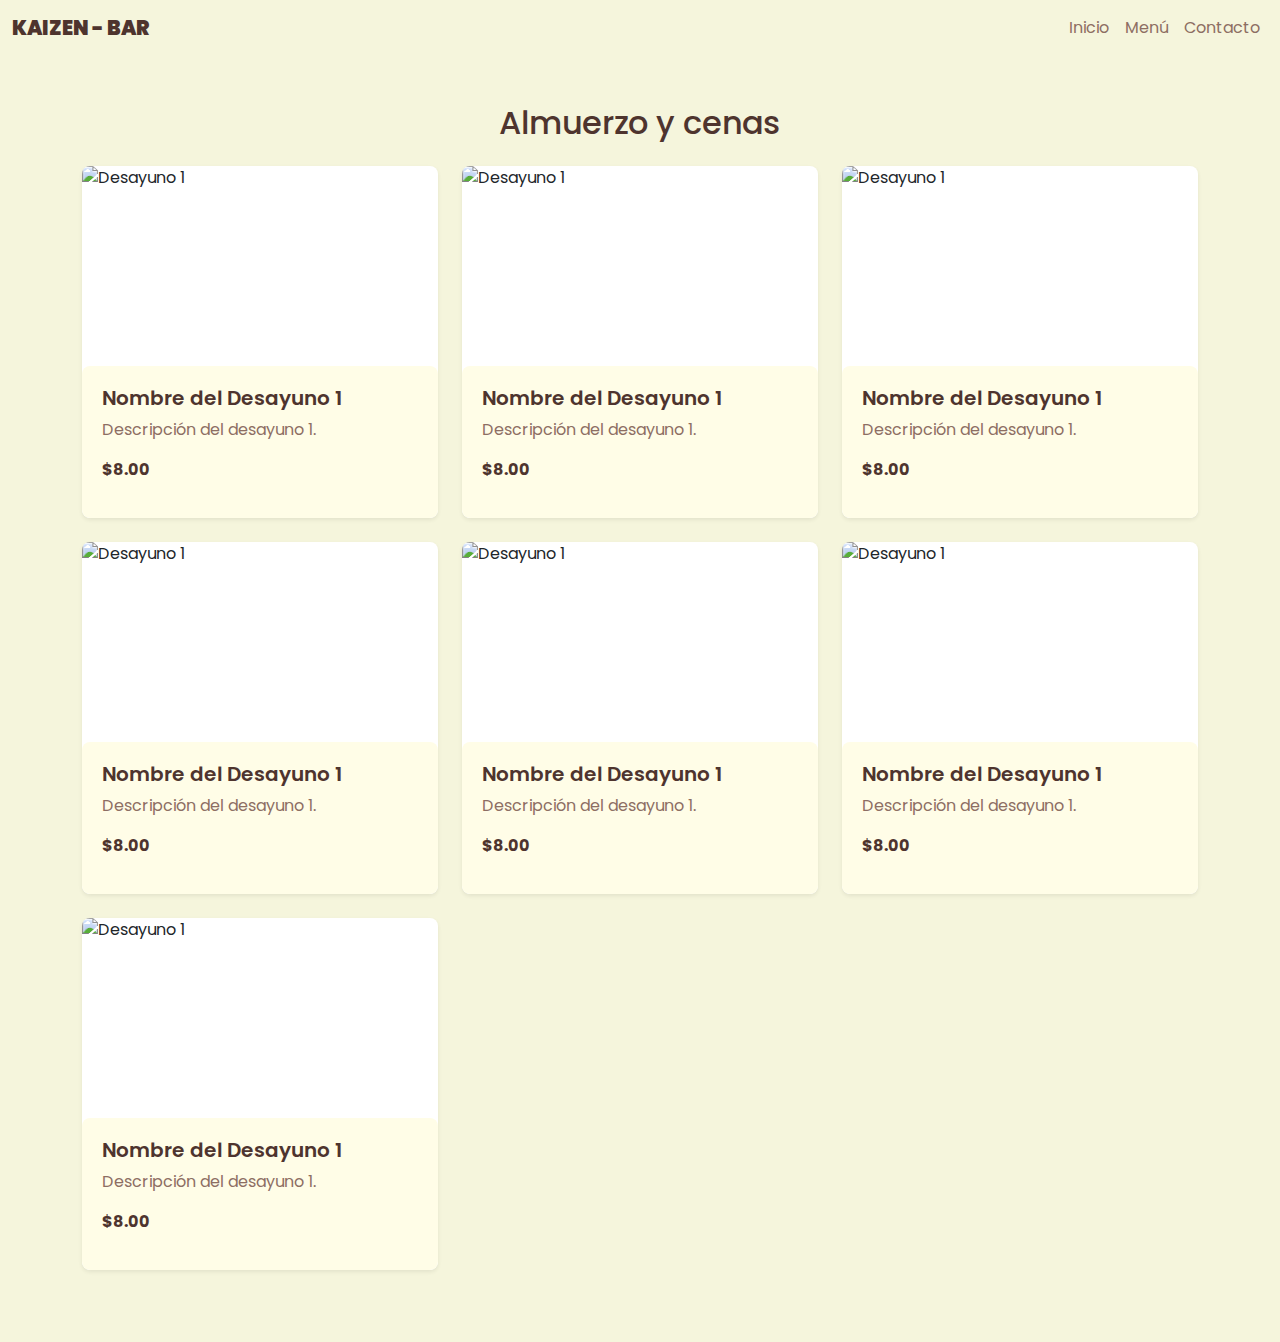
==== pages/almuerzo-cena.html @ 5dbc1cd2 "Base de app-bar / carta Web" ====
<!DOCTYPE html>
<html lang="es">
<head>
    <meta charset="UTF-8">
    <meta name="viewport" content="width=device-width, initial-scale=1.0">
    <title>Desayunos / Meriendas</title>
    <link href="https://fonts.googleapis.com/css2?family=Poppins:wght@300;400;600&display=swap" rel="stylesheet">
    <link href="https://cdn.jsdelivr.net/npm/bootstrap@5.3.0/dist/css/bootstrap.min.css" rel="stylesheet">
    <link rel="stylesheet" href="/css/styles.css">
</head>
<body>

    <!-- Navbar -->
    <nav class="navbar navbar-expand-lg navbar-light bg-transparent">
        <div class="container-fluid">
            <a class="navbar-brand" href="/index.html"><strong>KAIZEN - BAR</strong></a>
            <button class="navbar-toggler" type="button" data-bs-toggle="collapse" data-bs-target="#navbarNav" aria-controls="navbarNav" aria-expanded="false" aria-label="Toggle navigation">
                <span class="navbar-toggler-icon"></span>
            </button>
            <div class="collapse navbar-collapse" id="navbarNav">
                <ul class="navbar-nav ms-auto">
                    <li class="nav-item">
                        <a class="nav-link" href="/index.html">Inicio</a>
                    </li>
                    <li class="nav-item">
                        <a class="nav-link active" aria-current="page" href="/pages/menu.html">Menú</a>
                    </li>
                    <li class="nav-item">
                        <a class="nav-link" href="#">Contacto</a>
                    </li>
                </ul>
            </div>
        </div>
    </nav>

    <!-- Desayunos/Meriendas Section -->
    <section class="category-section py-5">
        <div class="container">
            <h2 class="text-center mb-4">Almuerzo y cenas</h2>
            <div class="row">
                <!-- Item 1 -->
                <div class="col-md-4 mb-4">
                    <div class="card border-0 shadow-sm">
                        <img src="/images/6pasta.jpg" class="card-img-top" alt="Desayuno 1">
                        <div class="card-body">
                            <h5 class="card-title">Nombre del Desayuno 1</h5>
                            <p class="card-text">Descripción del desayuno 1.</p>
                            <p class="card-price">$8.00</p>
                        </div>
                    </div>
                </div>
                <!-- Add more items as needed -->
                 
                <div class="col-md-4 mb-4">
                    <div class="card border-0 shadow-sm">
                        <img src="/images/6pasta.jpg" class="card-img-top" alt="Desayuno 1">
                        <div class="card-body">
                            <h5 class="card-title">Nombre del Desayuno 1</h5>
                            <p class="card-text">Descripción del desayuno 1.</p>
                            <p class="card-price">$8.00</p>
                        </div>
                    </div>
                </div>

                
                <div class="col-md-4 mb-4">
                    <div class="card border-0 shadow-sm">
                        <img src="/images/6pasta.jpg" class="card-img-top" alt="Desayuno 1">
                        <div class="card-body">
                            <h5 class="card-title">Nombre del Desayuno 1</h5>
                            <p class="card-text">Descripción del desayuno 1.</p>
                            <p class="card-price">$8.00</p>
                        </div>
                    </div>
                </div>

                
                <div class="col-md-4 mb-4">
                    <div class="card border-0 shadow-sm">
                        <img src="/images/6pasta.jpg" class="card-img-top" alt="Desayuno 1">
                        <div class="card-body">
                            <h5 class="card-title">Nombre del Desayuno 1</h5>
                            <p class="card-text">Descripción del desayuno 1.</p>
                            <p class="card-price">$8.00</p>
                        </div>
                    </div>
                </div>

                
                <div class="col-md-4 mb-4">
                    <div class="card border-0 shadow-sm">
                        <img src="/images/6pasta.jpg" class="card-img-top" alt="Desayuno 1">
                        <div class="card-body">
                            <h5 class="card-title">Nombre del Desayuno 1</h5>
                            <p class="card-text">Descripción del desayuno 1.</p>
                            <p class="card-price">$8.00</p>
                        </div>
                    </div>
                </div>

                
                <div class="col-md-4 mb-4">
                    <div class="card border-0 shadow-sm">
                        <img src="/images/6pasta.jpg" class="card-img-top" alt="Desayuno 1">
                        <div class="card-body">
                            <h5 class="card-title">Nombre del Desayuno 1</h5>
                            <p class="card-text">Descripción del desayuno 1.</p>
                            <p class="card-price">$8.00</p>
                        </div>
                    </div>
                </div>

                
                <div class="col-md-4 mb-4">
                    <div class="card border-0 shadow-sm">
                        <img src="/images/6pasta.jpg" class="card-img-top" alt="Desayuno 1">
                        <div class="card-body">
                            <h5 class="card-title">Nombre del Desayuno 1</h5>
                            <p class="card-text">Descripción del desayuno 1.</p>
                            <p class="card-price">$8.00</p>
                        </div>
                    </div>
                </div>
            </div>
        </div>
    </section>

    <script src="https://cdn.jsdelivr.net/npm/bootstrap@5.3.0/dist/js/bootstrap.bundle.min.js"></script>
</body>
</html>
---- css/styles.css ----
body {
    font-family: 'Poppins', sans-serif;
    background-color: #F5F5DC; /* Beige Claro */
    color: #4E342E; /* Marrón Oscuro */
}

.navbar-brand {
    font-weight: 600;
    color: #4E342E !important; /* Marrón Oscuro */
}

.nav-link {
    color: #8D6E63 !important; /* Marrón Medio */
    transition: color 0.3s;
}

.nav-link:hover {
    color: #4E342E !important; /* Marrón Oscuro */
}

 .hero-section {
    height: 100vh;
    background-image: url('/images/5.jpg'); 
    background-size: cover;
    background-position: center;
    text-shadow: 0 0 10px rgba(0, 0, 0, 0.2);
    color: #FFFDE7; 
}


@keyframes fadeIn {
    0% {
        opacity: 0;
        transform: scale(0.8);
    }
    100% {
        opacity: 1;
        transform: scale(1);
    }
}


.hero-section h1 {
    font-size: 4rem;
    font-weight: 800;
    color: #FFFDE7;
    text-shadow: 2px 2px 10px rgba(0, 0, 0, 0.7);
    animation: fadeIn 1.5s ease-in-out;
} 
.hero-section h1 {
    font-size: 4rem; /* Ajusta el tamaño del texto según tus necesidades */
    font-weight: 800; /* Grosor del texto */
    color: #e4d4ce; /* Color del texto */
    text-shadow: 2px 2px 5px rgba(0, 0, 0, 0.6); /* Sombra del texto */
    padding: 10px 20px; /* Espaciado dentro del fondo */
    border-radius: 5px; /* Bordes redondeados */
    background-color: rgba(0, 0, 0, 0.3); /* Fondo semitransparente para el texto */
}


.hero-section .lead {
    color: #a37767; /* Marrón Medio */
    font-size: 1.2rem;
    text-shadow: 2px 2px 5px rgba(0, 0, 0, 0.6); /* Sombra del texto */
    font-weight: 300;
    margin-bottom: 30px;
}

.btn-primary {
    background-color: #8D6E63; /* Marrón Medio */
    border-color: #8D6E63;
    transition: background-color 0.3s, border-color 0.3s;
}

.btn-primary:hover {
    background-color: #4E342E; /* Marrón Oscuro */
    border-color: #4E342E;
}


/* menuuuuuu */


.menu-section {
    background-color: #F5F5DC; /* Beige Claro */
    padding: 60px 0;
}

.menu-category {
    background-color: #FFFDE7; /* Blanco Suave */
    padding: 30px;
    border-radius: 8px;
    box-shadow: 0 4px 8px rgba(0, 0, 0, 0.1);
}

.menu-category h2 {
    color: #4E342E; /* Marrón Oscuro */
    font-size: 2.5rem;
    margin-bottom: 30px;
    font-weight: 600;
}

.card {
    border-radius: 8px;
    overflow: hidden;
}

.card-img-top {
    height: 200px;
    object-fit: cover;
}

.card-title {
    color: #4E342E; /* Marrón Oscuro */
    font-weight: 600;
}

.card-text {
    color: #8D6E63; /* Marrón Medio */
}

.card-price {
    color: #4E342E; /* Marrón Oscuro */
    font-weight: 700;
}

.card-body {
    background-color: #FFFDE7; /* Blanco Suave */
    padding: 20px;
    border-radius: 8px;
}


.menu-main {
    background-color: #EAE8E2; /* Beige más oscuro para contraste */
    padding: 60px 0;
}

.menu-main h1 {
    color: #4E342E; /* Marrón Oscuro */
    font-size: 2.5rem;
    margin-bottom: 30px;
}


.btn-menu {
    background-color: #8D6E63; /* Marrón Medio */
    border-color: #8D6E63;
    color: #FFFDE7; /* Color del texto */
    transition: background-color 0.3s, border-color 0.3s;
}

.btn-menu:hover {
    background-color: #4E342E; /* Marrón Oscuro */
    border-color: #4E342E;
}
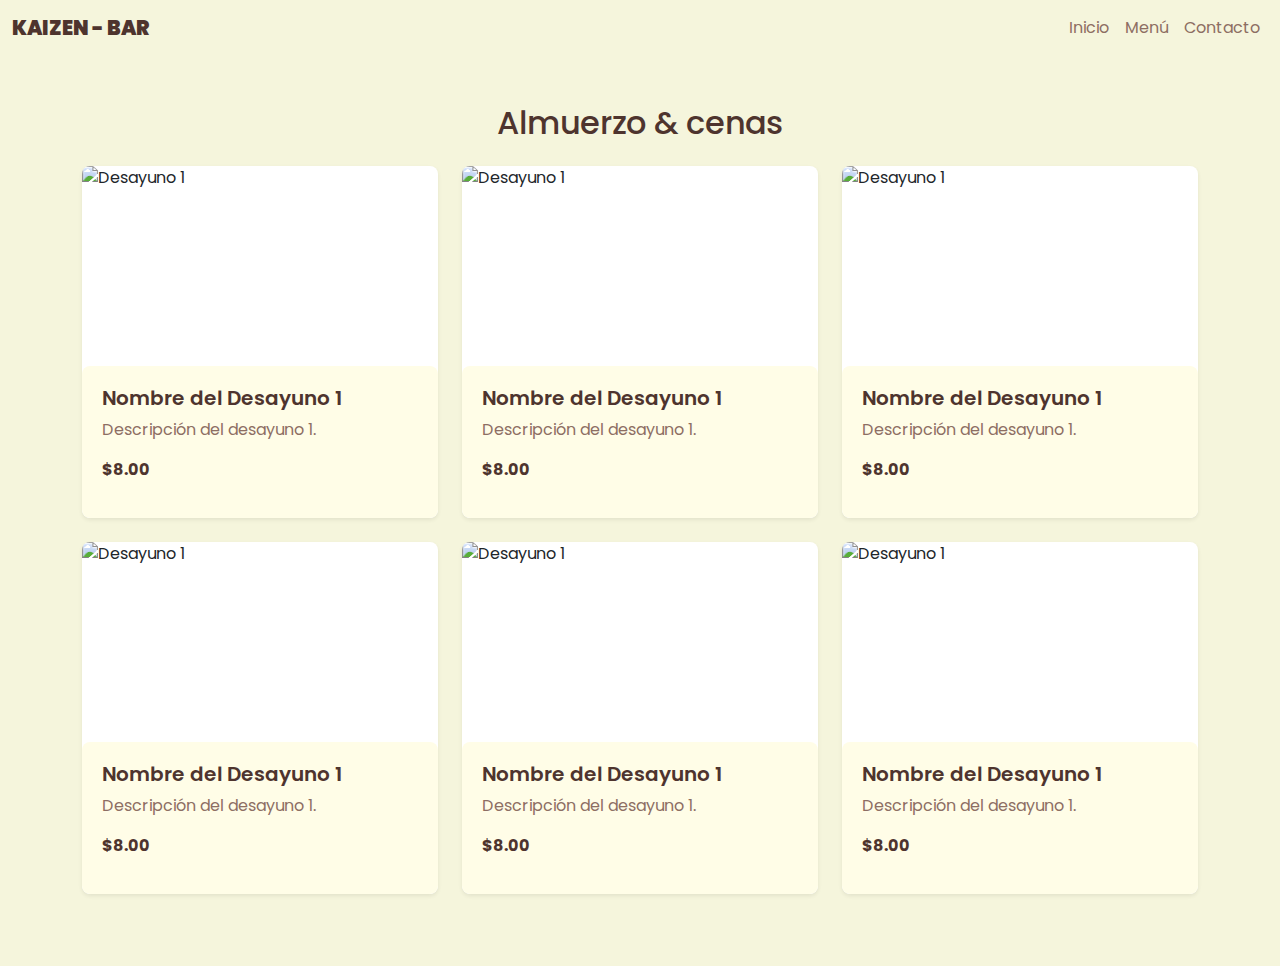
==== commit ee88574e: "actualizacion de todo el sitio" ====
--- a/pages/almuerzo-cena.html
+++ b/pages/almuerzo-cena.html
@@ -9,7 +9,7 @@
     <link rel="stylesheet" href="/css/styles.css">
 </head>
 <body>
-
+<div class="navbar-bg-beige sticky-top">
     <!-- Navbar -->
     <nav class="navbar navbar-expand-lg navbar-light bg-transparent">
         <div class="container-fluid">
@@ -32,11 +32,11 @@
             </div>
         </div>
     </nav>
-
+</div>
     <!-- Desayunos/Meriendas Section -->
     <section class="category-section py-5">
         <div class="container">
-            <h2 class="text-center mb-4">Almuerzo y cenas</h2>
+            <h2 class="text-center mb-4">Almuerzo & cenas</h2>
             <div class="row">
                 <!-- Item 1 -->
                 <div class="col-md-4 mb-4">
@@ -50,7 +50,19 @@
                     </div>
                 </div>
                 <!-- Add more items as needed -->
-                 
+
+                <div class="col-md-4 mb-4">
+                    <div class="card border-0 shadow-sm">
+                        <img src="/images/8tortilla.jpg" class="card-img-top" alt="Desayuno 1">
+                        <div class="card-body">
+                            <h5 class="card-title">Nombre del Desayuno 1</h5>
+                            <p class="card-text">Descripción del desayuno 1.</p>
+                            <p class="card-price">$8.00</p>
+                        </div>
+                    </div>
+                </div>
+
+
                 <div class="col-md-4 mb-4">
                     <div class="card border-0 shadow-sm">
                         <img src="/images/6pasta.jpg" class="card-img-top" alt="Desayuno 1">
@@ -62,7 +74,17 @@
                     </div>
                 </div>
 
-                
+
+                <div class="col-md-4 mb-4">
+                    <div class="card border-0 shadow-sm">
+                        <img src="/images/8tortilla.jpg" class="card-img-top" alt="Desayuno 1">
+                        <div class="card-body">
+                            <h5 class="card-title">Nombre del Desayuno 1</h5>
+                            <p class="card-text">Descripción del desayuno 1.</p>
+                            <p class="card-price">$8.00</p>
+                        </div>
+                    </div>
+                </div>
                 <div class="col-md-4 mb-4">
                     <div class="card border-0 shadow-sm">
                         <img src="/images/6pasta.jpg" class="card-img-top" alt="Desayuno 1">
@@ -73,11 +95,9 @@
                         </div>
                     </div>
                 </div>
-
-                
                 <div class="col-md-4 mb-4">
                     <div class="card border-0 shadow-sm">
-                        <img src="/images/6pasta.jpg" class="card-img-top" alt="Desayuno 1">
+                        <img src="/images/8tortilla.jpg" class="card-img-top" alt="Desayuno 1">
                         <div class="card-body">
                             <h5 class="card-title">Nombre del Desayuno 1</h5>
                             <p class="card-text">Descripción del desayuno 1.</p>
@@ -85,46 +105,9 @@
                         </div>
                     </div>
                 </div>
-
-                
-                <div class="col-md-4 mb-4">
-                    <div class="card border-0 shadow-sm">
-                        <img src="/images/6pasta.jpg" class="card-img-top" alt="Desayuno 1">
-                        <div class="card-body">
-                            <h5 class="card-title">Nombre del Desayuno 1</h5>
-                            <p class="card-text">Descripción del desayuno 1.</p>
-                            <p class="card-price">$8.00</p>
-                        </div>
-                    </div>
-                </div>
-
-                
-                <div class="col-md-4 mb-4">
-                    <div class="card border-0 shadow-sm">
-                        <img src="/images/6pasta.jpg" class="card-img-top" alt="Desayuno 1">
-                        <div class="card-body">
-                            <h5 class="card-title">Nombre del Desayuno 1</h5>
-                            <p class="card-text">Descripción del desayuno 1.</p>
-                            <p class="card-price">$8.00</p>
-                        </div>
-                    </div>
-                </div>
-
-                
-                <div class="col-md-4 mb-4">
-                    <div class="card border-0 shadow-sm">
-                        <img src="/images/6pasta.jpg" class="card-img-top" alt="Desayuno 1">
-                        <div class="card-body">
-                            <h5 class="card-title">Nombre del Desayuno 1</h5>
-                            <p class="card-text">Descripción del desayuno 1.</p>
-                            <p class="card-price">$8.00</p>
-                        </div>
-                    </div>
-                </div>
-            </div>
-        </div>
     </section>
 
     <script src="https://cdn.jsdelivr.net/npm/bootstrap@5.3.0/dist/js/bootstrap.bundle.min.js"></script>
 </body>
-</html>
+
+</html>--- a/css/styles.css
+++ b/css/styles.css
@@ -2,6 +2,10 @@
     font-family: 'Poppins', sans-serif;
     background-color: #F5F5DC; /* Beige Claro */
     color: #4E342E; /* Marrón Oscuro */
+}
+
+.navbar-bg-beige{
+    background-color: #F5F5DC; /* Beige Claro */;
 }
 
 .navbar-brand {
@@ -20,7 +24,7 @@
 
  .hero-section {
     height: 100vh;
-    background-image: url('/images/5.jpg'); 
+    background-image: url('/images/3.jpg'); 
     background-size: cover;
     background-position: center;
     text-shadow: 0 0 10px rgba(0, 0, 0, 0.2);
@@ -107,7 +111,7 @@
 
 .card-img-top {
     height: 200px;
-    object-fit: cover;
+    object-fit:cover;
 }
 
 .card-title {
@@ -145,9 +149,12 @@
 
 .btn-menu {
     background-color: #8D6E63; /* Marrón Medio */
+    width: 10rem;
+    height: 5rem;
     border-color: #8D6E63;
     color: #FFFDE7; /* Color del texto */
     transition: background-color 0.3s, border-color 0.3s;
+
 }
 
 .btn-menu:hover {
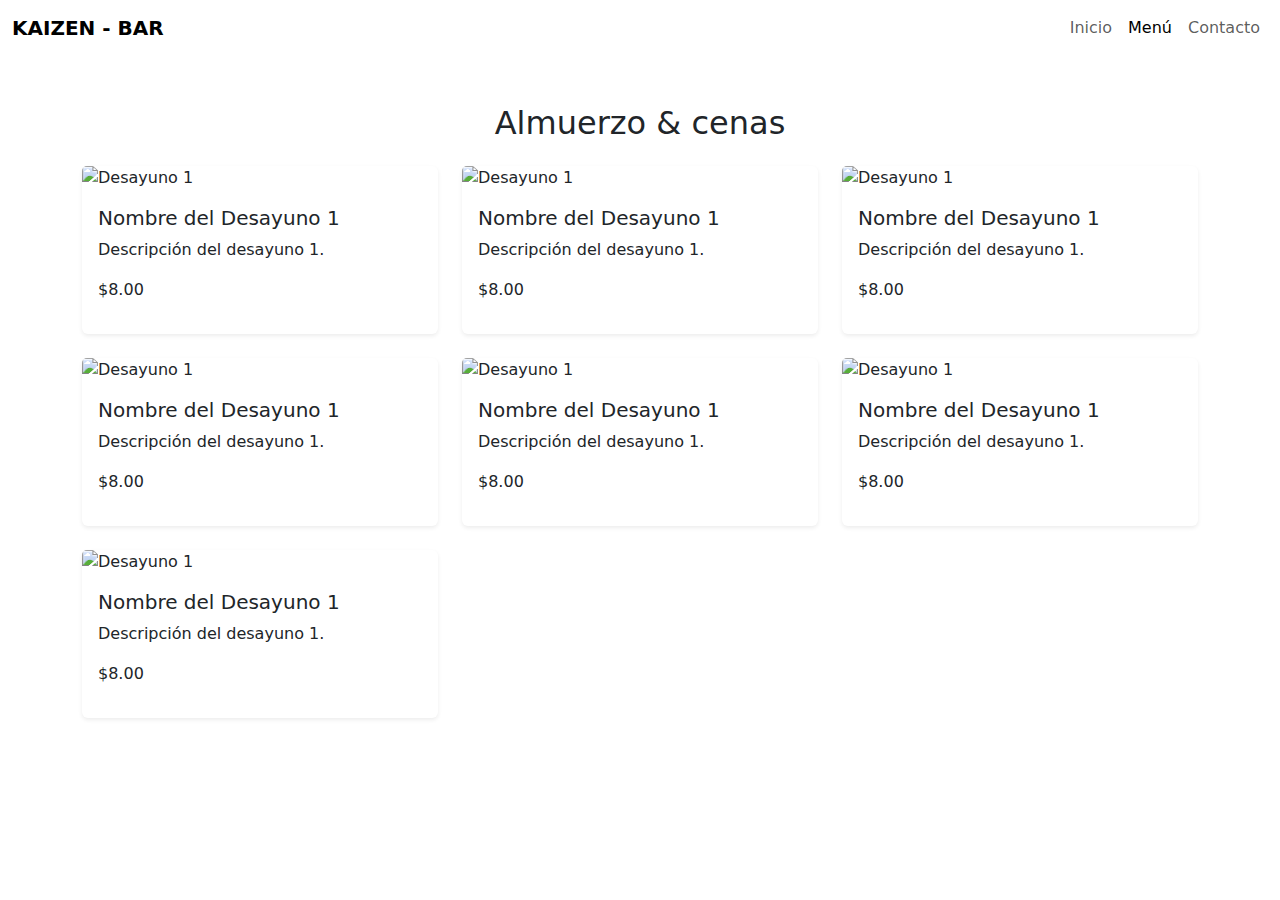
==== commit dabbf844: "Update almuerzo-cena.html" ====
--- a/pages/almuerzo-cena.html
+++ b/pages/almuerzo-cena.html
@@ -6,24 +6,24 @@
     <title>Desayunos / Meriendas</title>
     <link href="https://fonts.googleapis.com/css2?family=Poppins:wght@300;400;600&display=swap" rel="stylesheet">
     <link href="https://cdn.jsdelivr.net/npm/bootstrap@5.3.0/dist/css/bootstrap.min.css" rel="stylesheet">
-    <link rel="stylesheet" href="/css/styles.css">
+    <link rel="stylesheet" href="/AppBar/css/styles.css">
 </head>
 <body>
-<div class="navbar-bg-beige sticky-top">
+
     <!-- Navbar -->
     <nav class="navbar navbar-expand-lg navbar-light bg-transparent">
         <div class="container-fluid">
-            <a class="navbar-brand" href="/index.html"><strong>KAIZEN - BAR</strong></a>
+            <a class="navbar-brand" href="/AppBar/index.html"><strong>KAIZEN - BAR</strong></a>
             <button class="navbar-toggler" type="button" data-bs-toggle="collapse" data-bs-target="#navbarNav" aria-controls="navbarNav" aria-expanded="false" aria-label="Toggle navigation">
                 <span class="navbar-toggler-icon"></span>
             </button>
             <div class="collapse navbar-collapse" id="navbarNav">
                 <ul class="navbar-nav ms-auto">
                     <li class="nav-item">
-                        <a class="nav-link" href="/index.html">Inicio</a>
+                        <a class="nav-link" href="/AppBar/index.html">Inicio</a>
                     </li>
                     <li class="nav-item">
-                        <a class="nav-link active" aria-current="page" href="/pages/menu.html">Menú</a>
+                        <a class="nav-link active" aria-current="page" href="/AppBar/pages/menu.html">Menú</a>
                     </li>
                     <li class="nav-item">
                         <a class="nav-link" href="#">Contacto</a>
@@ -32,7 +32,7 @@
             </div>
         </div>
     </nav>
-</div>
+
     <!-- Desayunos/Meriendas Section -->
     <section class="category-section py-5">
         <div class="container">
@@ -41,7 +41,7 @@
                 <!-- Item 1 -->
                 <div class="col-md-4 mb-4">
                     <div class="card border-0 shadow-sm">
-                        <img src="/images/6pasta.jpg" class="card-img-top" alt="Desayuno 1">
+                        <img src="/AppBar/images/6pasta.jpg" class="card-img-top" alt="Desayuno 1">
                         <div class="card-body">
                             <h5 class="card-title">Nombre del Desayuno 1</h5>
                             <p class="card-text">Descripción del desayuno 1.</p>
@@ -50,10 +50,10 @@
                     </div>
                 </div>
                 <!-- Add more items as needed -->
-
+                 
                 <div class="col-md-4 mb-4">
                     <div class="card border-0 shadow-sm">
-                        <img src="/images/8tortilla.jpg" class="card-img-top" alt="Desayuno 1">
+                        <img src="/AppBar/images/6pasta.jpg" class="card-img-top" alt="Desayuno 1">
                         <div class="card-body">
                             <h5 class="card-title">Nombre del Desayuno 1</h5>
                             <p class="card-text">Descripción del desayuno 1.</p>
@@ -62,10 +62,10 @@
                     </div>
                 </div>
 
-
+                
                 <div class="col-md-4 mb-4">
                     <div class="card border-0 shadow-sm">
-                        <img src="/images/6pasta.jpg" class="card-img-top" alt="Desayuno 1">
+                        <img src="/AppBar/images/6pasta.jpg" class="card-img-top" alt="Desayuno 1">
                         <div class="card-body">
                             <h5 class="card-title">Nombre del Desayuno 1</h5>
                             <p class="card-text">Descripción del desayuno 1.</p>
@@ -74,10 +74,10 @@
                     </div>
                 </div>
 
-
+                
                 <div class="col-md-4 mb-4">
                     <div class="card border-0 shadow-sm">
-                        <img src="/images/8tortilla.jpg" class="card-img-top" alt="Desayuno 1">
+                        <img src="/AppBar/images/6pasta.jpg" class="card-img-top" alt="Desayuno 1">
                         <div class="card-body">
                             <h5 class="card-title">Nombre del Desayuno 1</h5>
                             <p class="card-text">Descripción del desayuno 1.</p>
@@ -85,9 +85,11 @@
                         </div>
                     </div>
                 </div>
+
+                
                 <div class="col-md-4 mb-4">
                     <div class="card border-0 shadow-sm">
-                        <img src="/images/6pasta.jpg" class="card-img-top" alt="Desayuno 1">
+                        <img src="/AppBar/images/6pasta.jpg" class="card-img-top" alt="Desayuno 1">
                         <div class="card-body">
                             <h5 class="card-title">Nombre del Desayuno 1</h5>
                             <p class="card-text">Descripción del desayuno 1.</p>
@@ -95,9 +97,11 @@
                         </div>
                     </div>
                 </div>
+
+                
                 <div class="col-md-4 mb-4">
                     <div class="card border-0 shadow-sm">
-                        <img src="/images/8tortilla.jpg" class="card-img-top" alt="Desayuno 1">
+                        <img src="/AppBar/images/6pasta.jpg" class="card-img-top" alt="Desayuno 1">
                         <div class="card-body">
                             <h5 class="card-title">Nombre del Desayuno 1</h5>
                             <p class="card-text">Descripción del desayuno 1.</p>
@@ -105,9 +109,22 @@
                         </div>
                     </div>
                 </div>
+
+                
+                <div class="col-md-4 mb-4">
+                    <div class="card border-0 shadow-sm">
+                        <img src="/AppBar/images/6pasta.jpg" class="card-img-top" alt="Desayuno 1">
+                        <div class="card-body">
+                            <h5 class="card-title">Nombre del Desayuno 1</h5>
+                            <p class="card-text">Descripción del desayuno 1.</p>
+                            <p class="card-price">$8.00</p>
+                        </div>
+                    </div>
+                </div>
+            </div>
+        </div>
     </section>
 
     <script src="https://cdn.jsdelivr.net/npm/bootstrap@5.3.0/dist/js/bootstrap.bundle.min.js"></script>
 </body>
-
-</html>+</html>
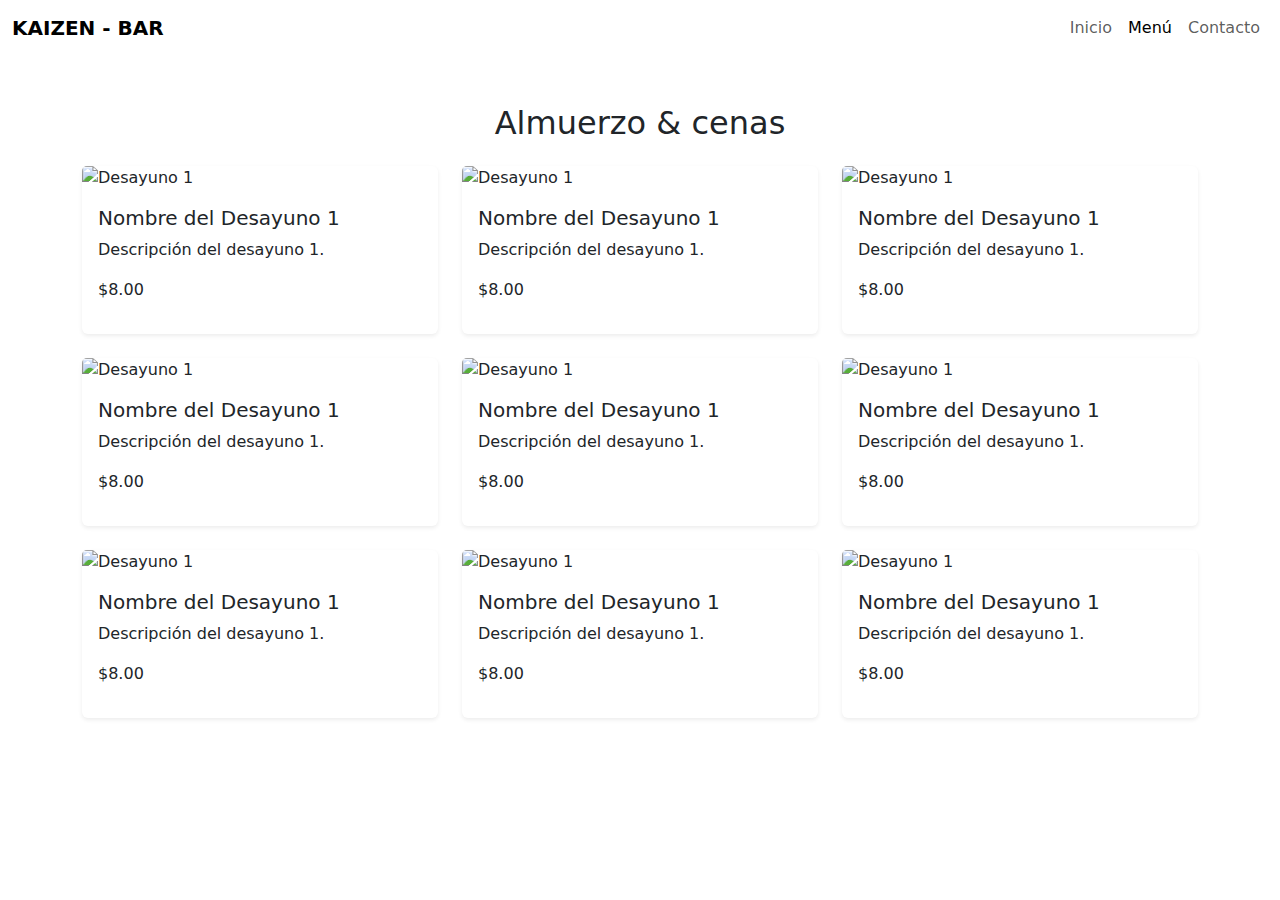
==== commit a0537c15: "Resolved merge conflicts" ====
--- a/pages/almuerzo-cena.html
+++ b/pages/almuerzo-cena.html
@@ -9,7 +9,7 @@
     <link rel="stylesheet" href="/AppBar/css/styles.css">
 </head>
 <body>
-
+<div class="navbar-bg-beige sticky-top">
     <!-- Navbar -->
     <nav class="navbar navbar-expand-lg navbar-light bg-transparent">
         <div class="container-fluid">
@@ -32,7 +32,7 @@
             </div>
         </div>
     </nav>
-
+</div>
     <!-- Desayunos/Meriendas Section -->
     <section class="category-section py-5">
         <div class="container">
@@ -50,7 +50,19 @@
                     </div>
                 </div>
                 <!-- Add more items as needed -->
-                 
+
+                <div class="col-md-4 mb-4">
+                    <div class="card border-0 shadow-sm">
+                        <img src="/images/8tortilla.jpg" class="card-img-top" alt="Desayuno 1">
+                        <div class="card-body">
+                            <h5 class="card-title">Nombre del Desayuno 1</h5>
+                            <p class="card-text">Descripción del desayuno 1.</p>
+                            <p class="card-price">$8.00</p>
+                        </div>
+                    </div>
+                </div>
+
+
                 <div class="col-md-4 mb-4">
                     <div class="card border-0 shadow-sm">
                         <img src="/AppBar/images/6pasta.jpg" class="card-img-top" alt="Desayuno 1">
@@ -74,7 +86,16 @@
                     </div>
                 </div>
 
-                
+                <div class="col-md-4 mb-4">
+                    <div class="card border-0 shadow-sm">
+                        <img src="/AppBar/images/8tortilla.jpg" class="card-img-top" alt="Desayuno 1">
+                        <div class="card-body">
+                            <h5 class="card-title">Nombre del Desayuno 1</h5>
+                            <p class="card-text">Descripción del desayuno 1.</p>
+                            <p class="card-price">$8.00</p>
+                        </div>
+                    </div>
+                </div>
                 <div class="col-md-4 mb-4">
                     <div class="card border-0 shadow-sm">
                         <img src="/AppBar/images/6pasta.jpg" class="card-img-top" alt="Desayuno 1">
@@ -85,8 +106,6 @@
                         </div>
                     </div>
                 </div>
-
-                
                 <div class="col-md-4 mb-4">
                     <div class="card border-0 shadow-sm">
                         <img src="/AppBar/images/6pasta.jpg" class="card-img-top" alt="Desayuno 1">
@@ -127,4 +146,5 @@
 
     <script src="https://cdn.jsdelivr.net/npm/bootstrap@5.3.0/dist/js/bootstrap.bundle.min.js"></script>
 </body>
-</html>
+
+</html>